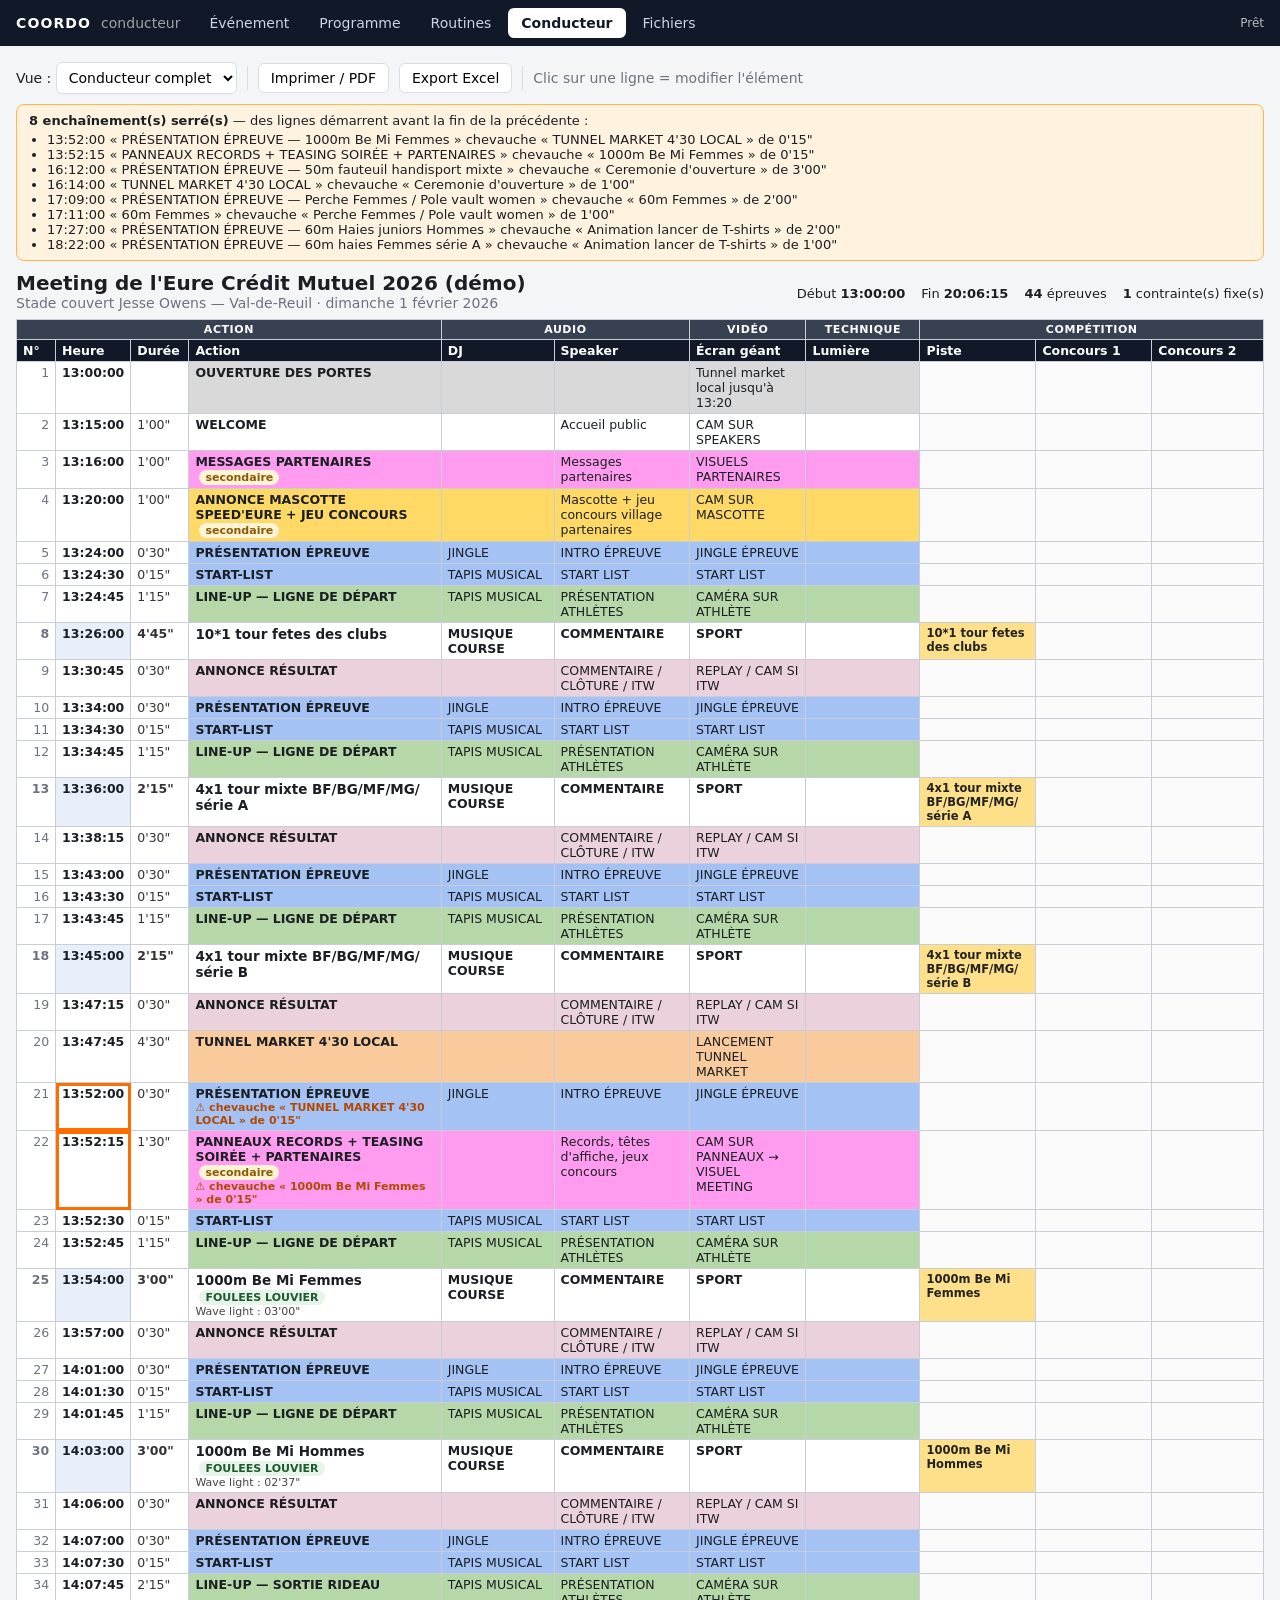
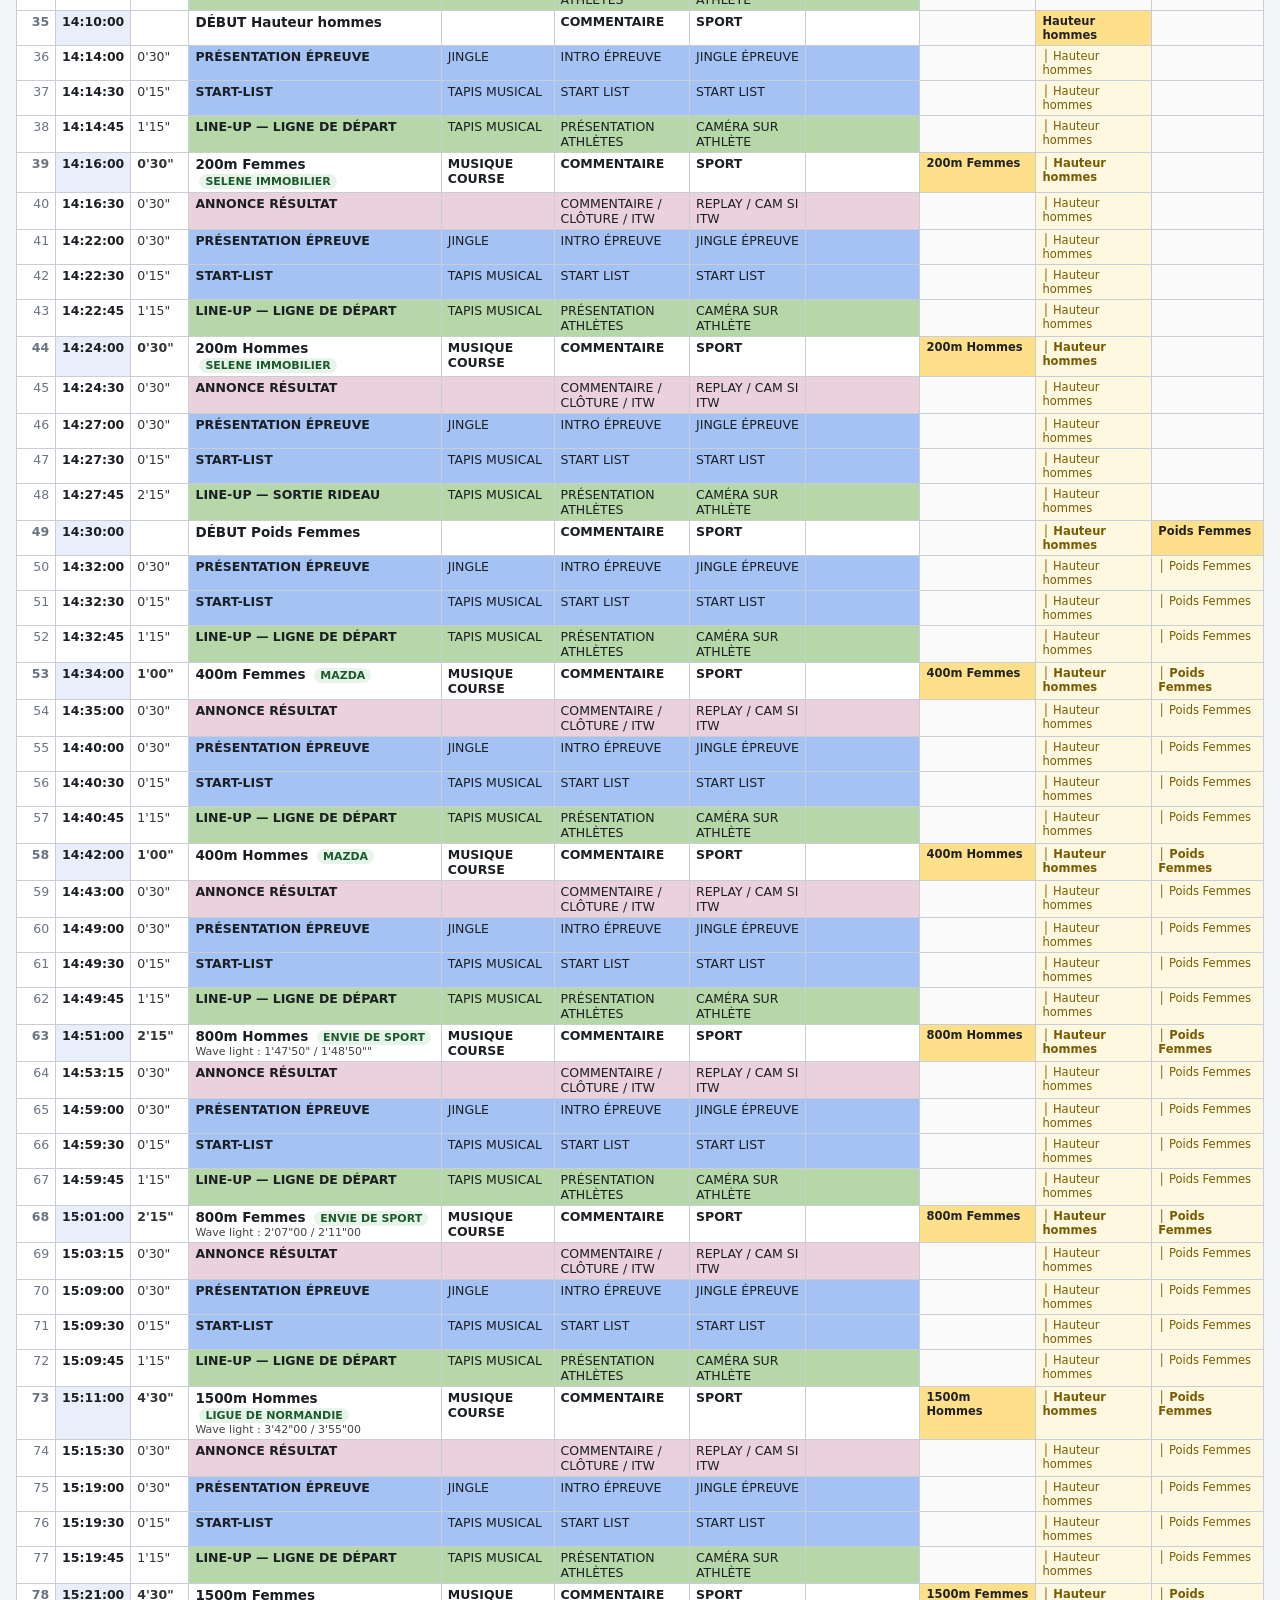
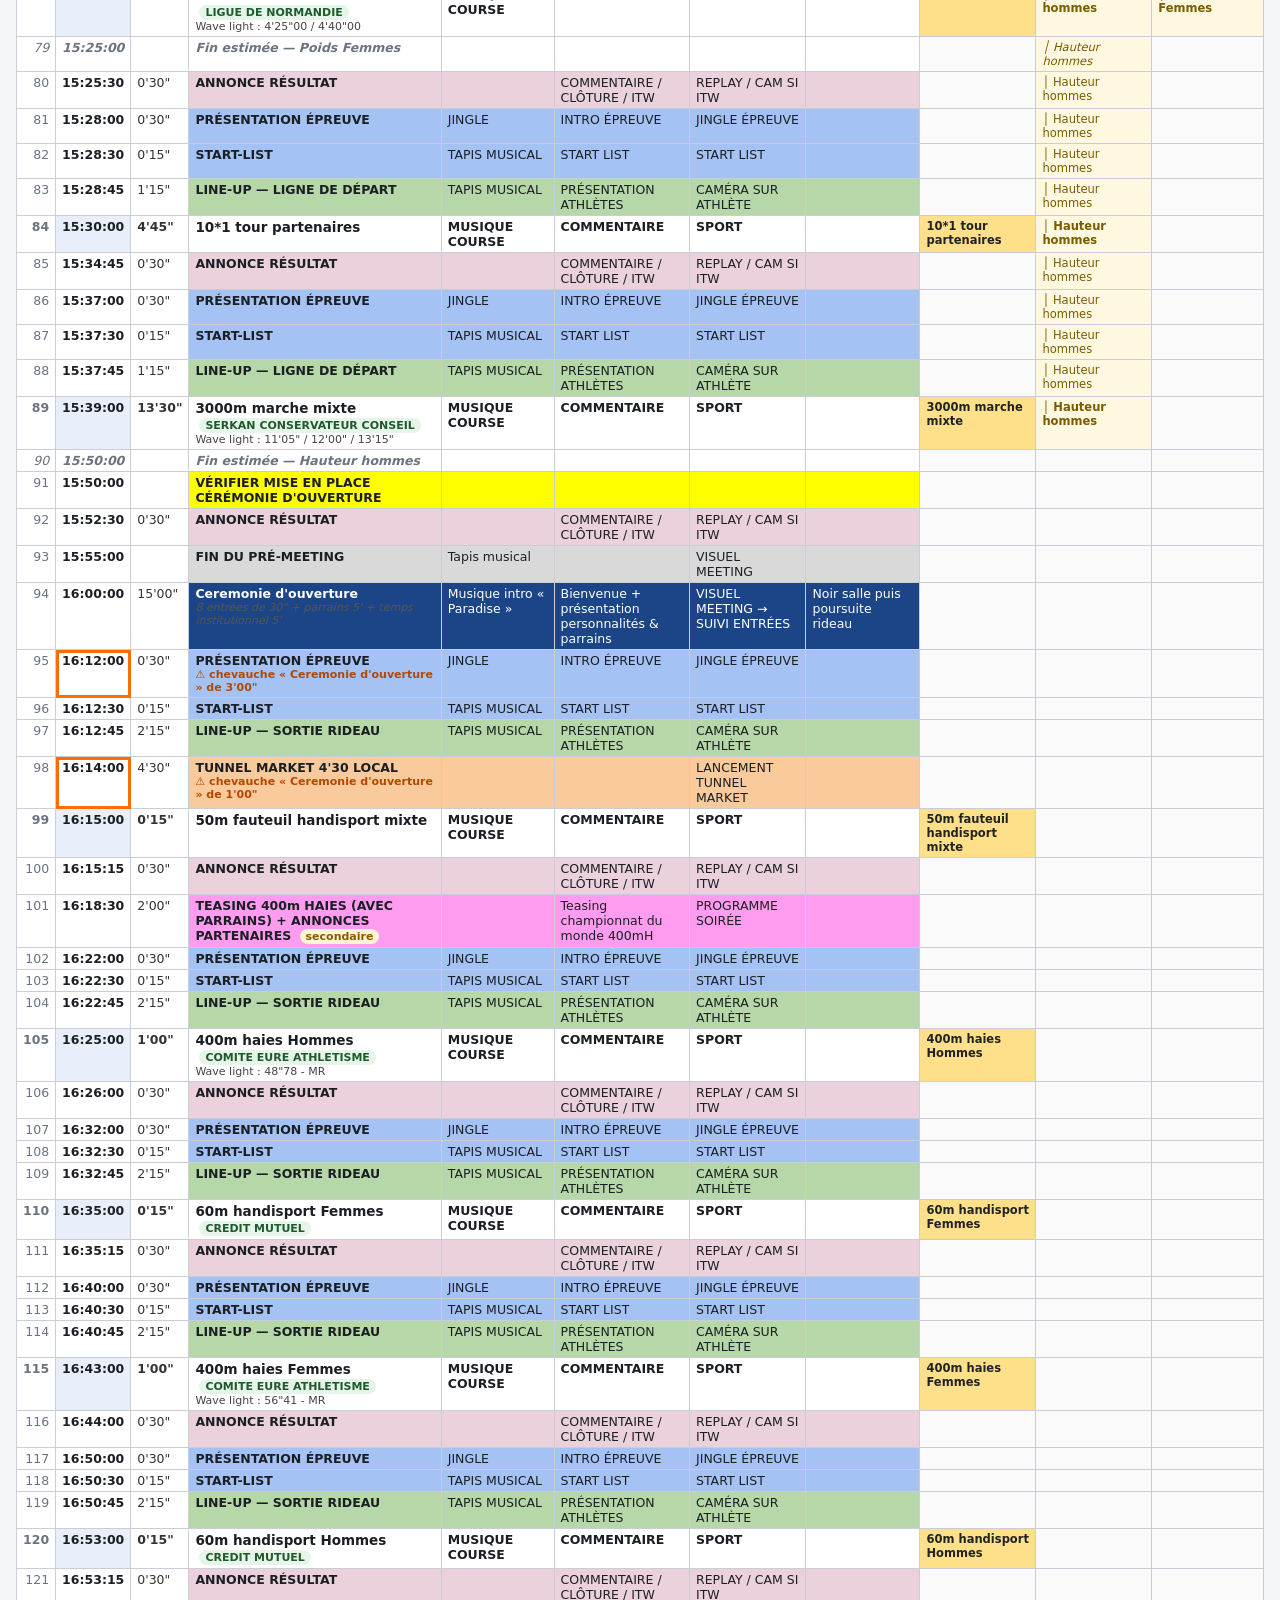
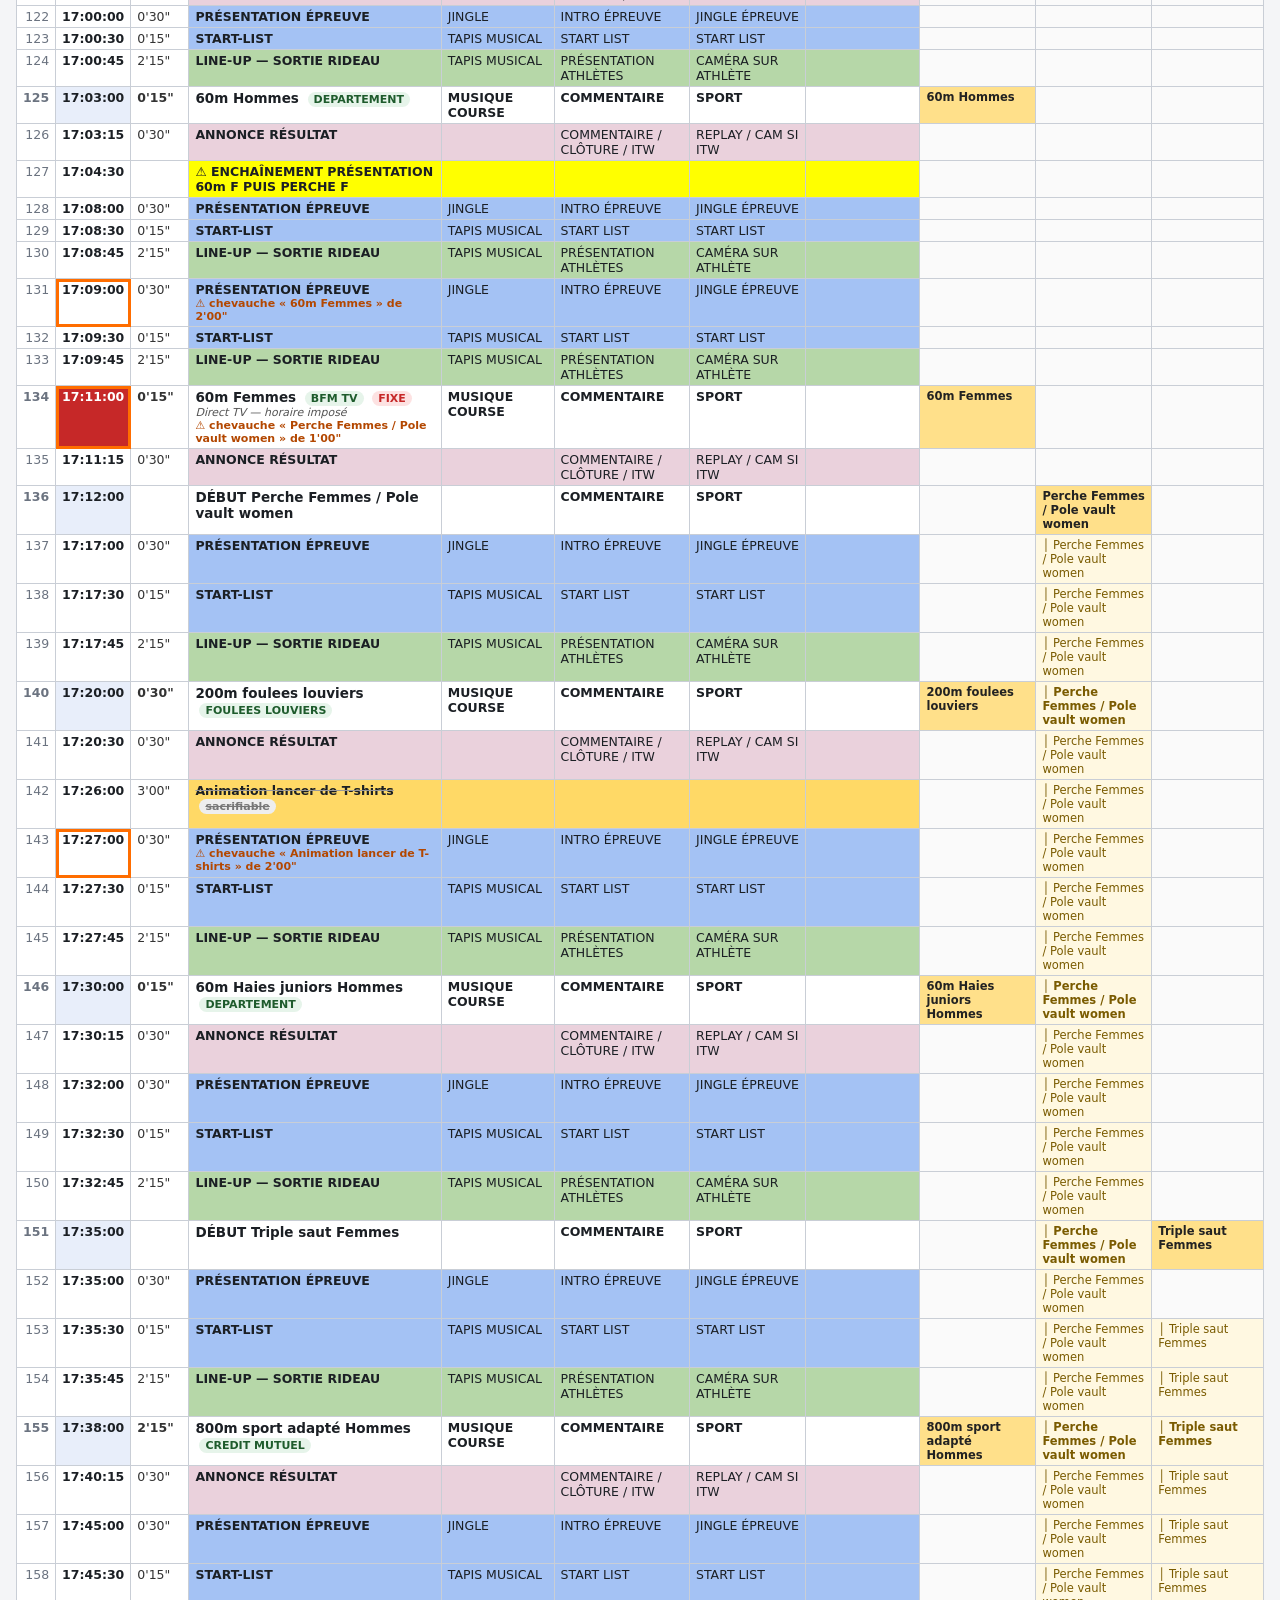
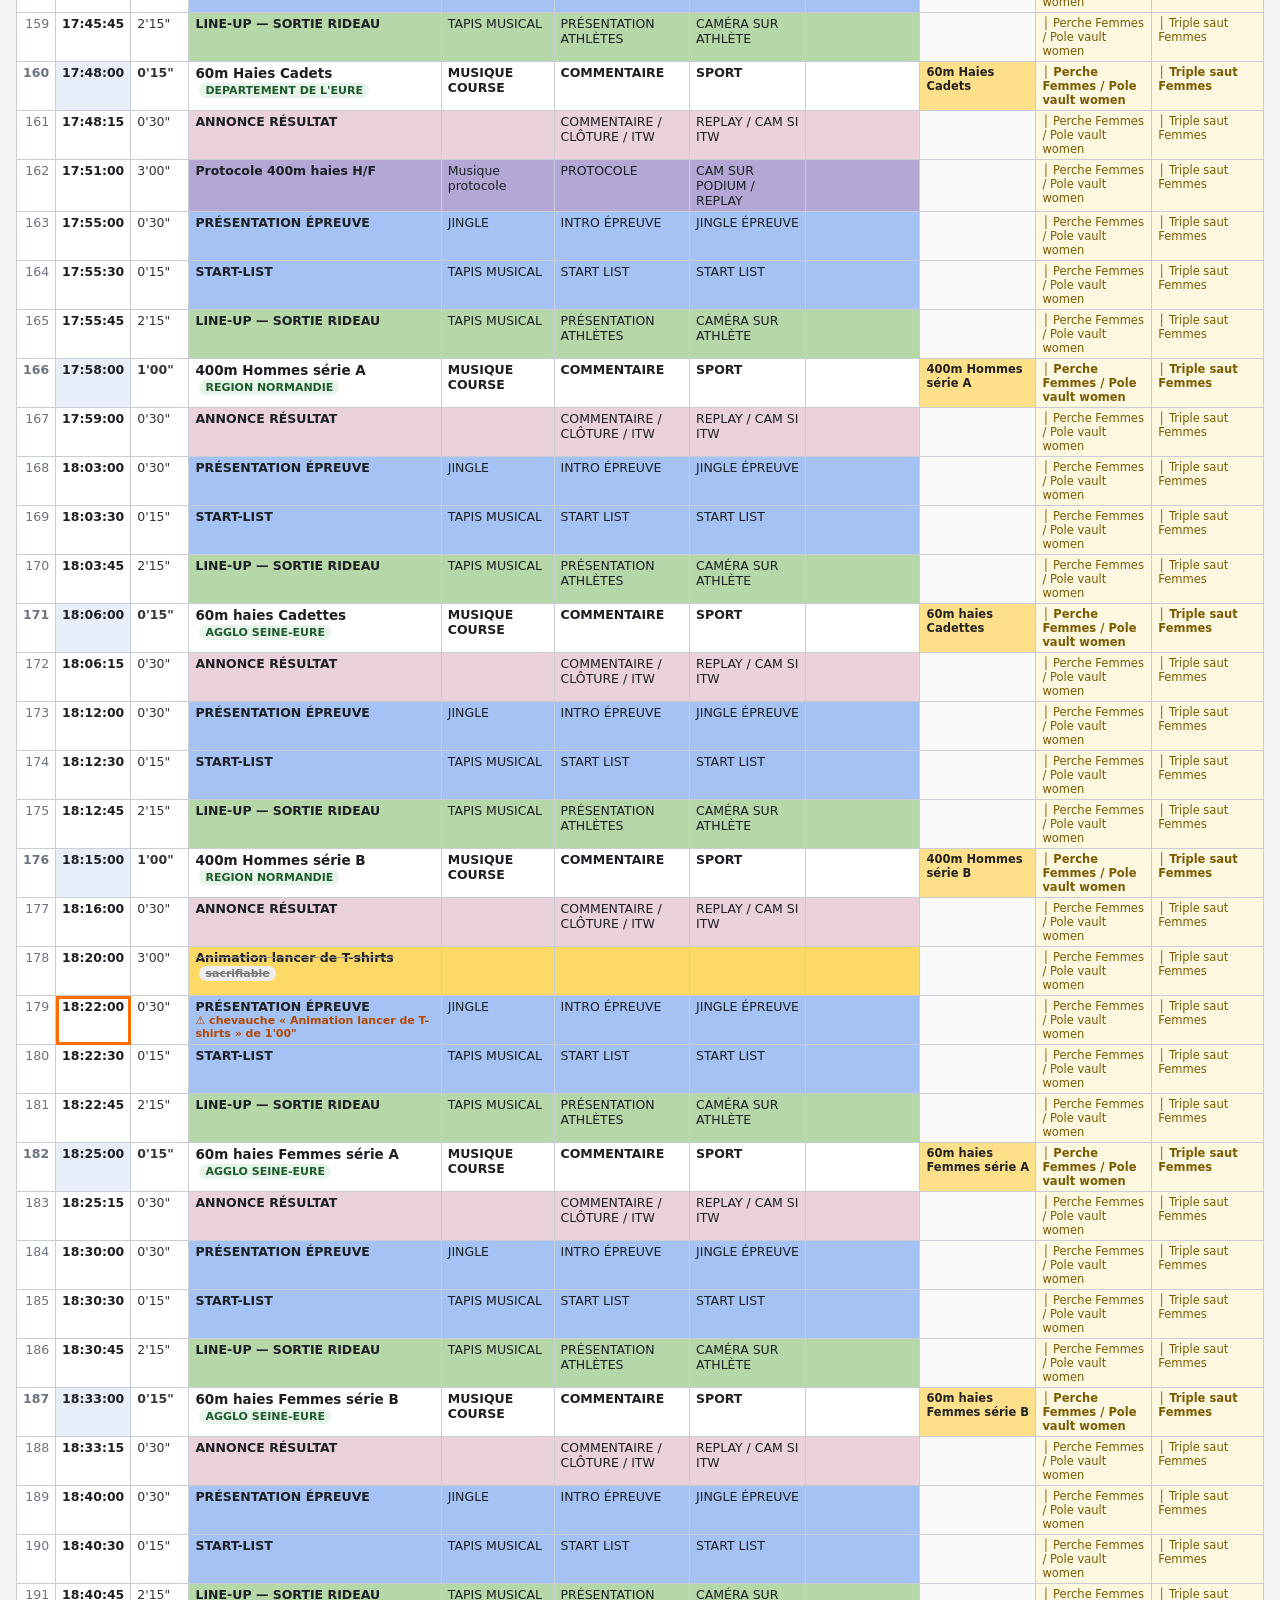
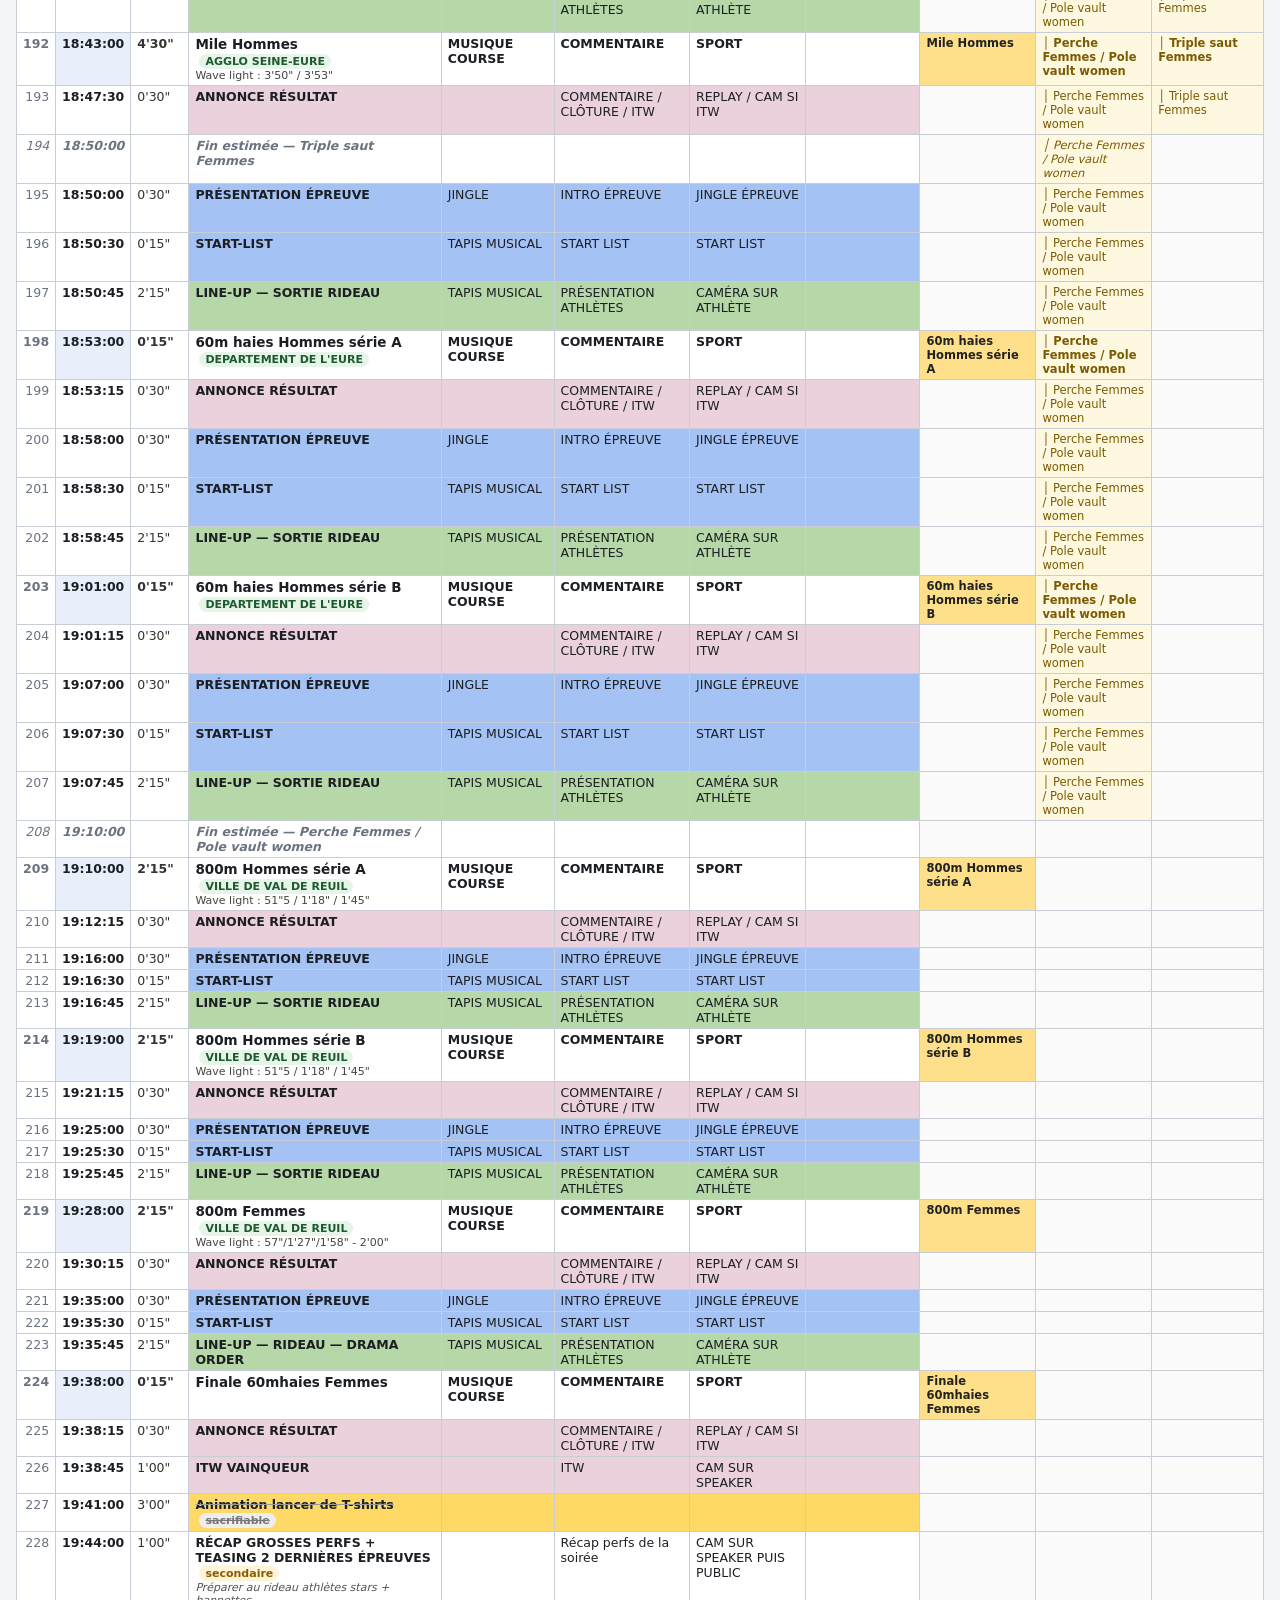
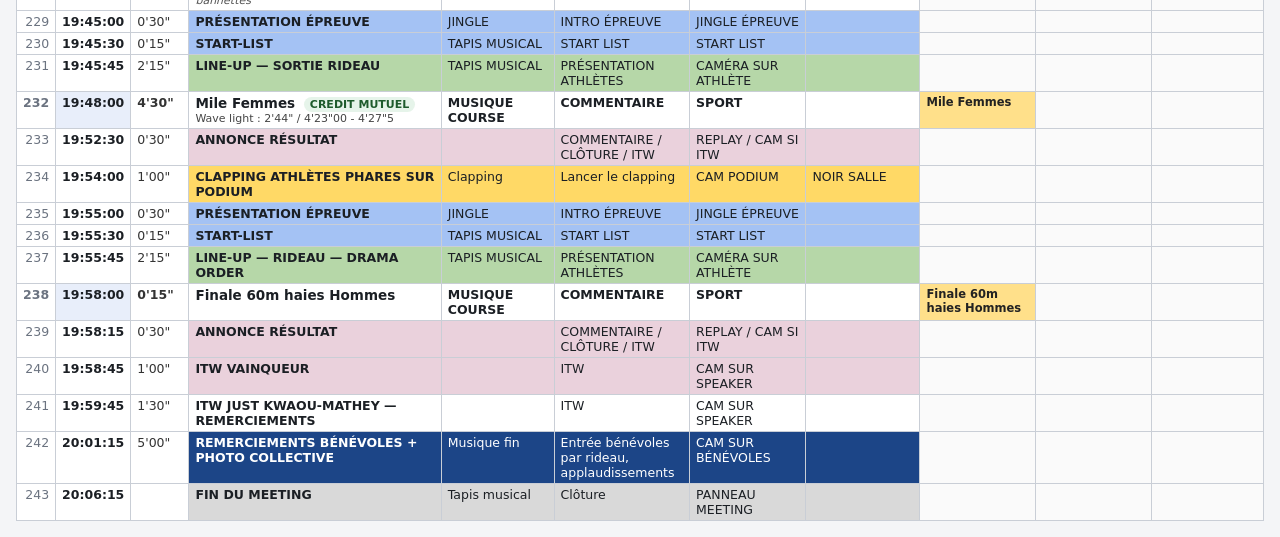
==== index.html @ 7921f2a1 "V1 du module Conducteur : postes, routines, programme, conducteur, vues par poste, impression, expor" ====
<!DOCTYPE html>
<html lang="fr">
<head>
<meta charset="utf-8">
<meta name="viewport" content="width=device-width, initial-scale=1">
<title>Coordo — Conducteur</title>
<link rel="stylesheet" href="css/style.css">
</head>
<body>
<header class="topbar no-print">
  <div class="brand">COORDO <span>conducteur</span></div>
  <nav id="tabs">
    <button data-tab="event">Événement</button>
    <button data-tab="programme">Programme</button>
    <button data-tab="routines">Routines</button>
    <button data-tab="conducteur" class="primary">Conducteur</button>
    <button data-tab="fichiers">Fichiers</button>
  </nav>
  <div class="status" id="status"></div>
</header>

<main id="app"></main>

<div id="modal" class="modal hidden no-print">
  <div class="modal-box">
    <div id="modal-body"></div>
  </div>
</div>

<input type="file" id="file-open" accept=".json,application/json" hidden>

<script src="js/demo.js"></script>
<script src="js/app.js"></script>
</body>
</html>
---- css/style.css ----
:root{
  --bg:#f4f5f7; --panel:#fff; --ink:#1b1f24; --muted:#6b7380; --line:#d9dde3;
  --accent:#1c4587; --accent2:#e8eefa; --danger:#c62828; --warn:#fff3c4; --ok:#2e7d32;
  /* couleurs de lignes reprises du conducteur Meeting de l'Eure */
  --c-presentation:#a4c2f4; --c-lineup:#b6d7a8; --c-resultat:#ead1dc;
  --c-partenaires:#ff9cf0; --c-ceremonie:#1c4587; --c-alerte:#ffff00;
  --c-tunnel:#f9cb9c; --c-technique:#d9d9d9; --c-protocole:#b4a7d6; --c-animation:#ffd966;
}
*{box-sizing:border-box}
body{margin:0;font-family:system-ui,-apple-system,"Segoe UI",Roboto,Arial,sans-serif;background:var(--bg);color:var(--ink);font-size:14px}
button,input,select,textarea{font:inherit}
.topbar{position:sticky;top:0;z-index:20;display:flex;align-items:center;gap:16px;padding:8px 16px;background:#111827;color:#fff}
.brand{font-weight:800;letter-spacing:.08em}
.brand span{font-weight:400;opacity:.6;letter-spacing:0;margin-left:4px}
#tabs{display:flex;gap:4px;flex-wrap:wrap}
#tabs button{background:transparent;border:1px solid transparent;color:#cbd5e1;padding:6px 12px;border-radius:6px;cursor:pointer}
#tabs button:hover{color:#fff;background:#1f2937}
#tabs button.active{background:#fff;color:#111827;font-weight:600}
.status{margin-left:auto;font-size:12px;opacity:.7}
main{padding:16px;max-width:1700px;margin:0 auto}
.panel{background:var(--panel);border:1px solid var(--line);border-radius:10px;padding:16px;margin-bottom:16px}
.panel h2{margin:0 0 12px;font-size:17px}
.panel h3{margin:16px 0 8px;font-size:15px}
.hint{color:var(--muted);font-size:13px;margin:4px 0 12px}
.row{display:flex;gap:12px;flex-wrap:wrap;align-items:flex-end}
label.f{display:flex;flex-direction:column;gap:4px;font-size:12px;color:var(--muted)}
label.f input,label.f select,label.f textarea{color:var(--ink)}
input[type=text],input:not([type]),select,textarea{border:1px solid var(--line);border-radius:6px;padding:6px 8px;background:#fff}
textarea{width:100%;min-height:140px;font-family:ui-monospace,Consolas,monospace;font-size:12px}
.btn{border:1px solid var(--line);background:#fff;border-radius:6px;padding:6px 12px;cursor:pointer}
.btn:hover{background:var(--accent2)}
.btn.primary{background:var(--accent);border-color:var(--accent);color:#fff}
.btn.primary:hover{filter:brightness(1.15)}
.btn.danger{color:var(--danger)}
.btn.small{padding:2px 8px;font-size:12px}
.btn.icon{padding:2px 7px}
table.grid{border-collapse:collapse;width:100%}
table.grid th,table.grid td{border:1px solid var(--line);padding:4px 6px;text-align:left;vertical-align:top}
table.grid th{background:#eef1f5;font-size:12px;position:sticky;top:0}
.w-time{width:86px}.w-dur{width:64px}
.tag{display:inline-block;font-size:11px;padding:1px 6px;border-radius:10px;background:#eef1f5;color:#334;margin-left:4px;white-space:nowrap}
.tag.fixe{background:#fde2e2;color:var(--danger);font-weight:700}
.tag.sec{background:#fff4d6;color:#8a5a00}
.tag.sac{background:#eee;color:#777;text-decoration:line-through}
.tag.naming{background:#e6f4ea;color:#1e5b2c}
.muted{color:var(--muted)}

/* ---------- Conducteur ---------- */
.toolbar{display:flex;gap:10px;flex-wrap:wrap;align-items:center;margin-bottom:10px}
.toolbar .sep{width:1px;height:24px;background:var(--line)}
.cond-head{display:flex;justify-content:space-between;align-items:flex-end;margin-bottom:8px}
.cond-head h1{margin:0;font-size:20px}
.cond-head .sub{color:var(--muted)}
table.cond{border-collapse:collapse;width:100%;background:#fff;font-size:12.5px}
table.cond th,table.cond td{border:1px solid #c9ced6;padding:3px 6px;vertical-align:top}
table.cond thead th{background:#111827;color:#fff;font-weight:600;position:sticky;top:46px;z-index:5;text-align:left}
table.cond thead tr.groups th{background:#374151;font-size:11px;text-transform:uppercase;letter-spacing:.05em;text-align:center}
table.cond td.n{color:var(--muted);text-align:right;width:34px}
table.cond td.t{font-variant-numeric:tabular-nums;font-weight:600;white-space:nowrap;width:70px}
table.cond td.d{font-variant-numeric:tabular-nums;white-space:nowrap;width:52px;color:#333}
table.cond td.a{min-width:220px;font-weight:600}
table.cond td.cue{min-width:110px}
table.cond td.zone{min-width:110px;font-size:11.5px;background:#fafafa}
table.cond td.zone.on{background:#fff8e1;color:#7a5b00}
table.cond td.zone.start{background:#ffe08a;font-weight:700;color:#222}
tr.k-presentation td.a,tr.k-presentation td.cue{background:var(--c-presentation)}
tr.k-startlist td.a,tr.k-startlist td.cue{background:var(--c-presentation)}
tr.k-lineup td.a,tr.k-lineup td.cue{background:var(--c-lineup)}
tr.k-resultat td.a,tr.k-resultat td.cue{background:var(--c-resultat)}
tr.k-main td{font-weight:700}
tr.k-main td.a{font-size:13.5px;background:#fff}
tr.k-main td.t{background:#e8eefa}
tr.k-partenaires td.a,tr.k-partenaires td.cue{background:var(--c-partenaires)}
tr.k-animation td.a,tr.k-animation td.cue{background:var(--c-animation)}
tr.k-ceremonie td.a,tr.k-ceremonie td.cue{background:var(--c-ceremonie);color:#fff}
tr.k-protocole td.a,tr.k-protocole td.cue{background:var(--c-protocole)}
tr.k-tunnel td.a,tr.k-tunnel td.cue{background:var(--c-tunnel)}
tr.k-alerte td.a,tr.k-alerte td.cue{background:var(--c-alerte)}
tr.k-technique td.a,tr.k-technique td.cue{background:var(--c-technique)}
tr.k-info td{color:var(--muted);font-style:italic;font-weight:400}
tr.k-autre td.a{background:#fff}
tr.fixe td.t{background:#c62828 !important;color:#fff}
tr.clash td.t{outline:3px solid #ff6d00;outline-offset:-3px}
.clashmsg{display:block;font-size:11px;color:#b34700;font-weight:700}
.wl{display:block;font-weight:400;font-size:11px;color:#444}
.note{display:block;font-weight:400;font-size:11px;color:#555;font-style:italic}
tr.prio-sacrifiable td.a{text-decoration:line-through;text-decoration-color:#999}
tr.dim td{opacity:.35}
.summary{display:flex;gap:16px;flex-wrap:wrap;font-size:13px;margin:6px 0 10px}
.summary b{font-variant-numeric:tabular-nums}
.alertbox{background:#fff3e0;border:1px solid #ffb74d;border-radius:8px;padding:8px 12px;margin-bottom:10px;font-size:13px}
.alertbox ul{margin:4px 0 0 18px;padding:0}

/* ---------- Programme ---------- */
table.prog td{font-size:13px}
table.prog tr.type-bloc td:first-child{border-left:4px solid var(--c-partenaires)}
table.prog tr.type-course td:first-child{border-left:4px solid var(--accent)}
table.prog tr.type-concours td:first-child{border-left:4px solid #e0a800}
table.prog tr:hover td{background:#f7f9fc}
.actions{white-space:nowrap}

/* ---------- Routines ---------- */
.routine{border:1px solid var(--line);border-radius:8px;padding:10px;margin-bottom:14px}
.routine-head{display:flex;gap:8px;align-items:center;margin-bottom:8px}
.routine-head input{font-weight:700;min-width:300px}
.steps td input{width:100%;border:1px solid transparent;padding:3px 4px;background:transparent}
.steps td input:hover,.steps td input:focus{border-color:var(--line);background:#fff}
.steps td.sect{background:#eef1f5;font-weight:700;font-size:12px}

/* ---------- Modale ---------- */
.modal{position:fixed;inset:0;background:rgba(0,0,0,.45);display:flex;align-items:flex-start;justify-content:center;z-index:50;overflow:auto;padding:30px 10px}
.modal.hidden{display:none}
.modal-box{background:#fff;border-radius:12px;padding:18px;width:min(860px,100%)}
.modal-box h2{margin-top:0}
.grid2{display:grid;grid-template-columns:repeat(auto-fill,minmax(190px,1fr));gap:10px}
.cuegrid{display:grid;grid-template-columns:140px 1fr;gap:6px;align-items:center}
.cuegrid input{width:100%}
.modal-foot{display:flex;gap:8px;justify-content:flex-end;margin-top:16px}

/* ---------- Impression ---------- */
.print-only{display:none}
@media print{
  @page{size:A4 landscape;margin:8mm}
  body{background:#fff;font-size:10px}
  .no-print,.topbar,.toolbar,.alertbox{display:none !important}
  .print-only{display:block}
  main{padding:0;max-width:none}
  table.cond{font-size:9.5px}
  table.cond thead th{position:static}
  table.cond tr{page-break-inside:avoid}
  *{-webkit-print-color-adjust:exact;print-color-adjust:exact}
}
.steps td:first-child{min-width:250px}
.steps td select{padding:2px 4px;font-size:12px}
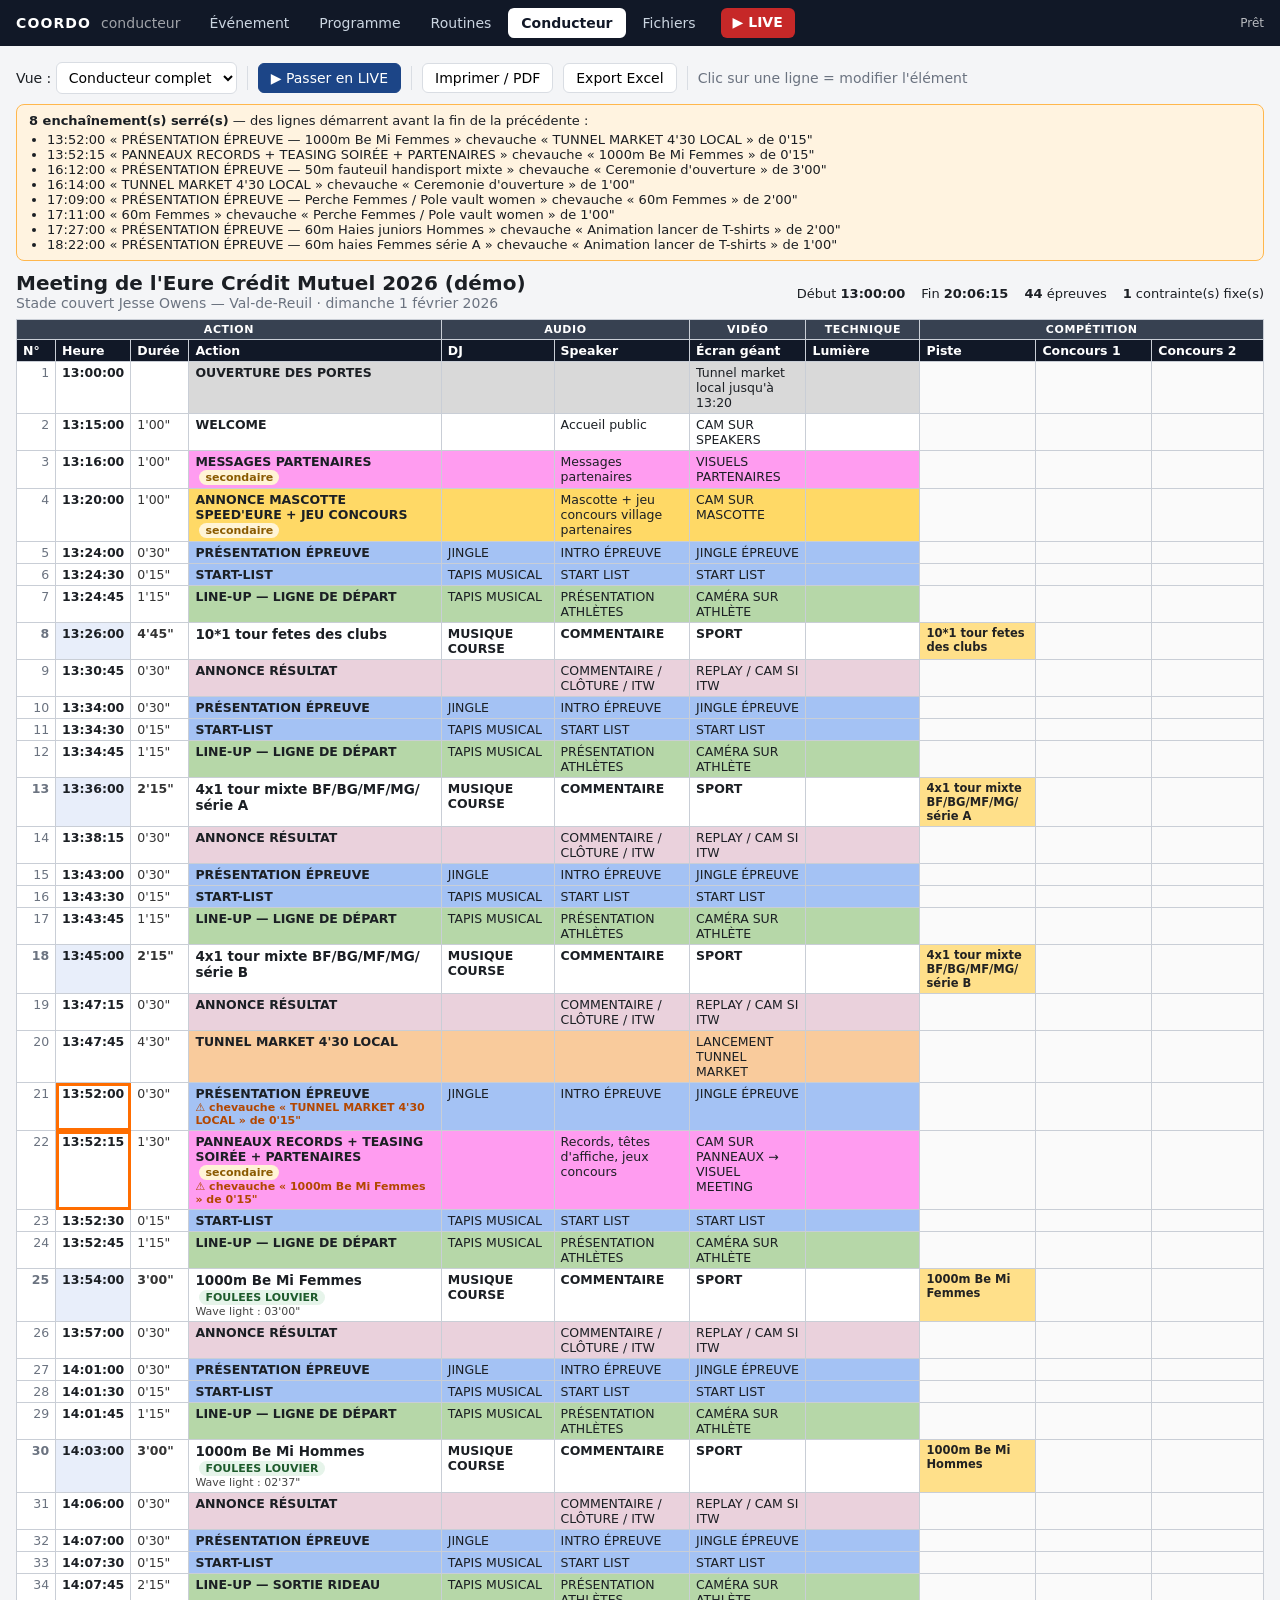
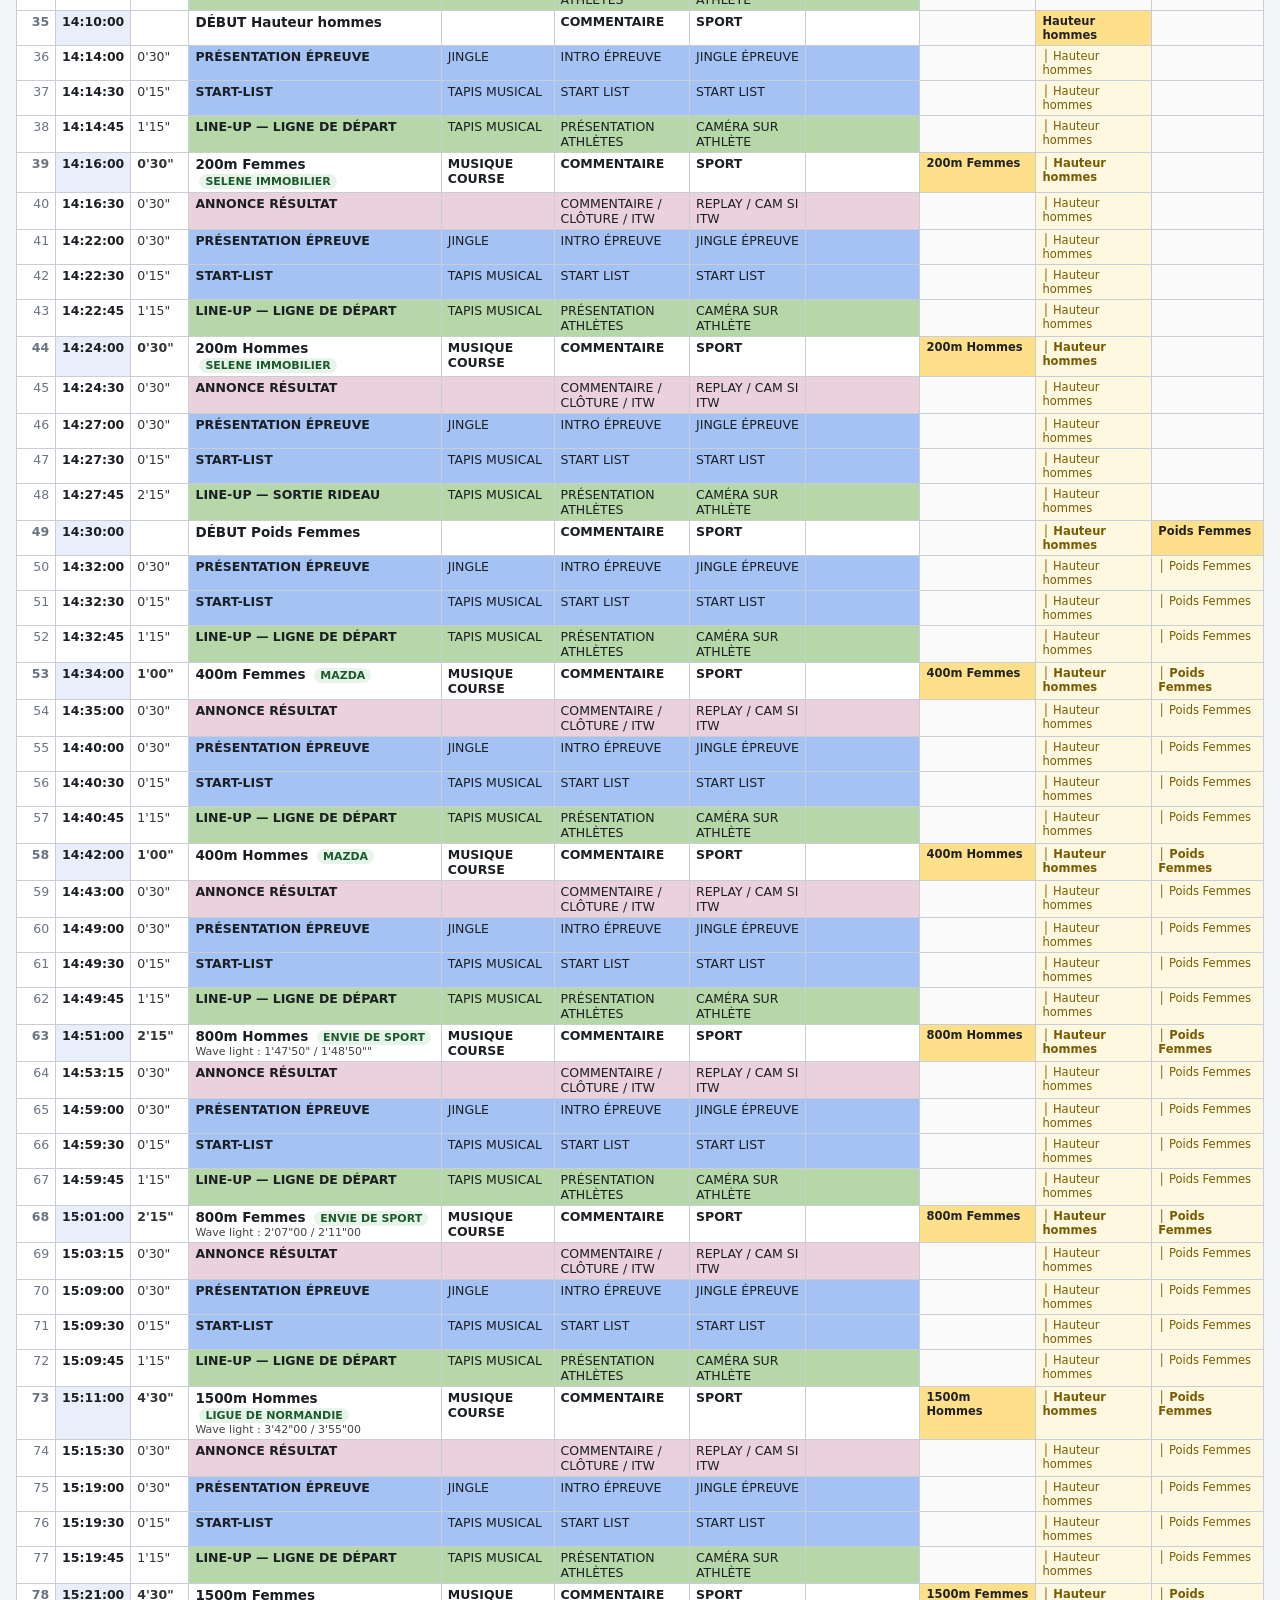
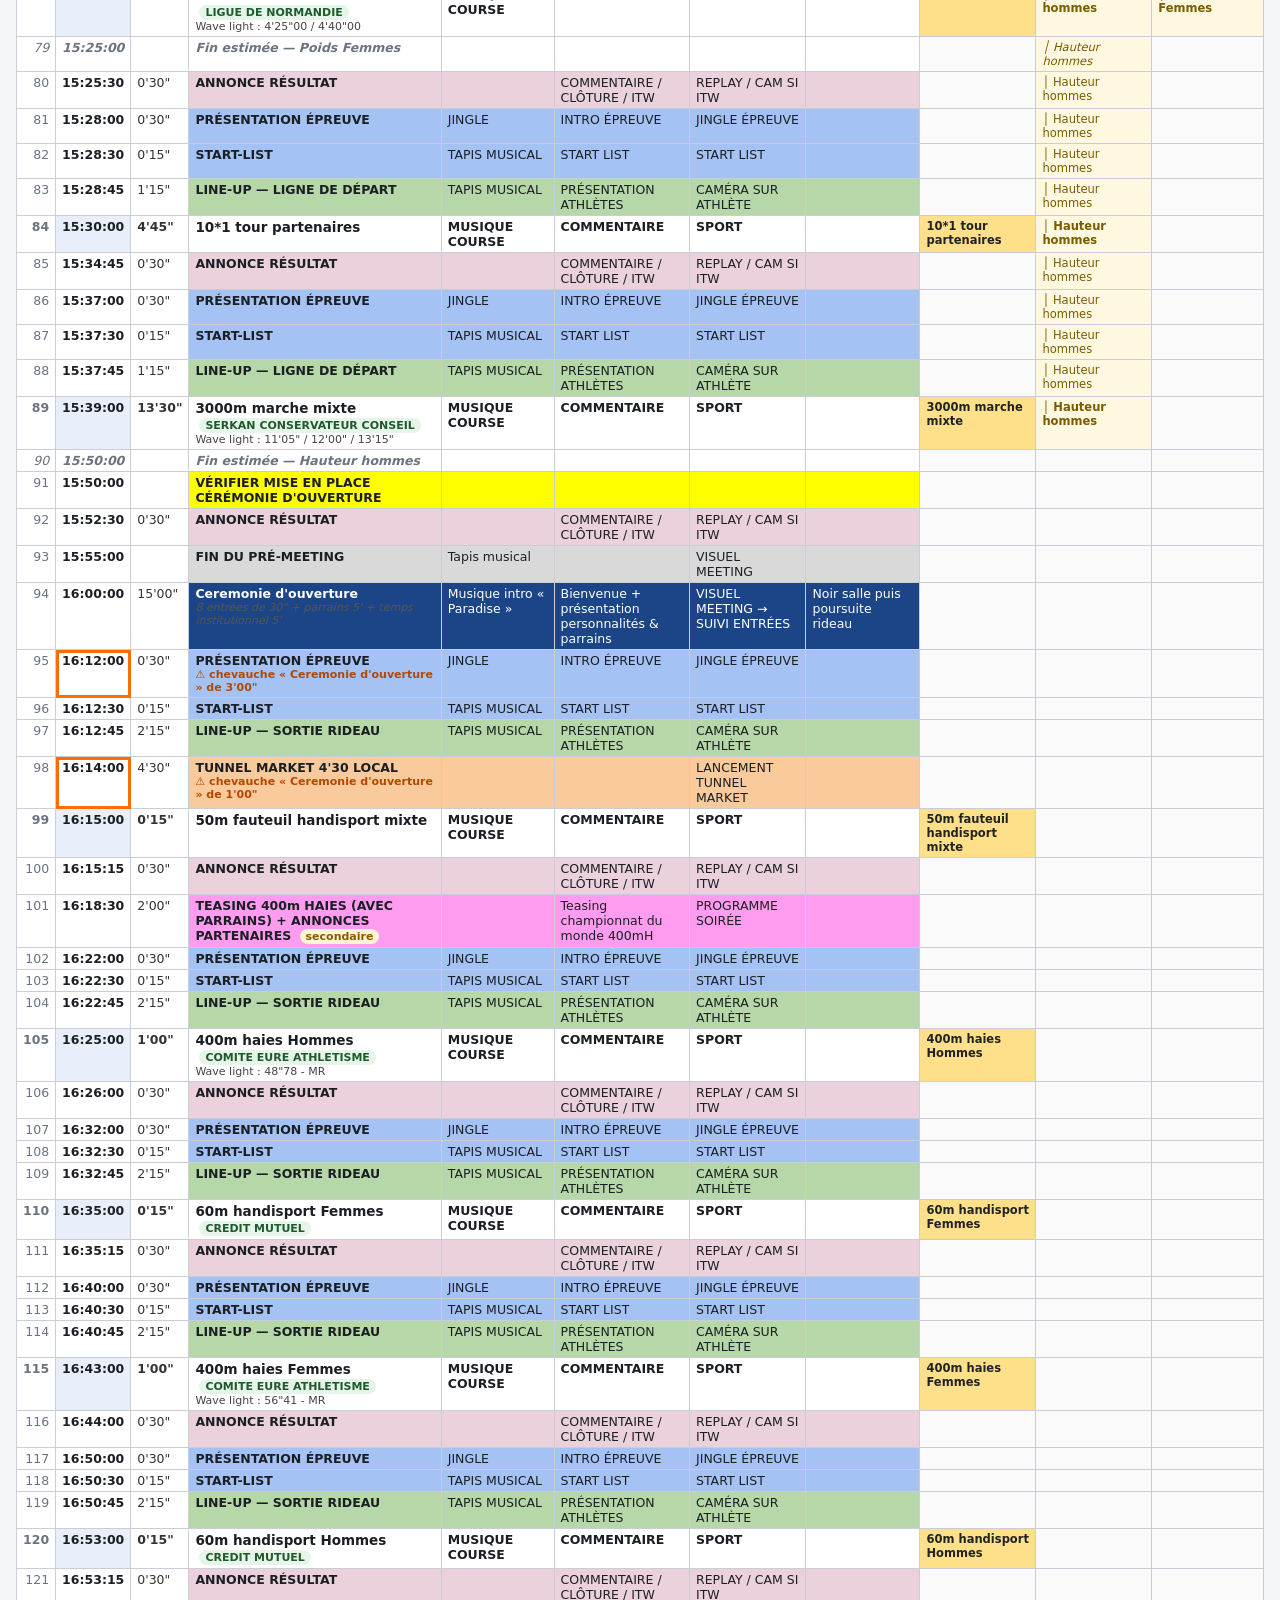
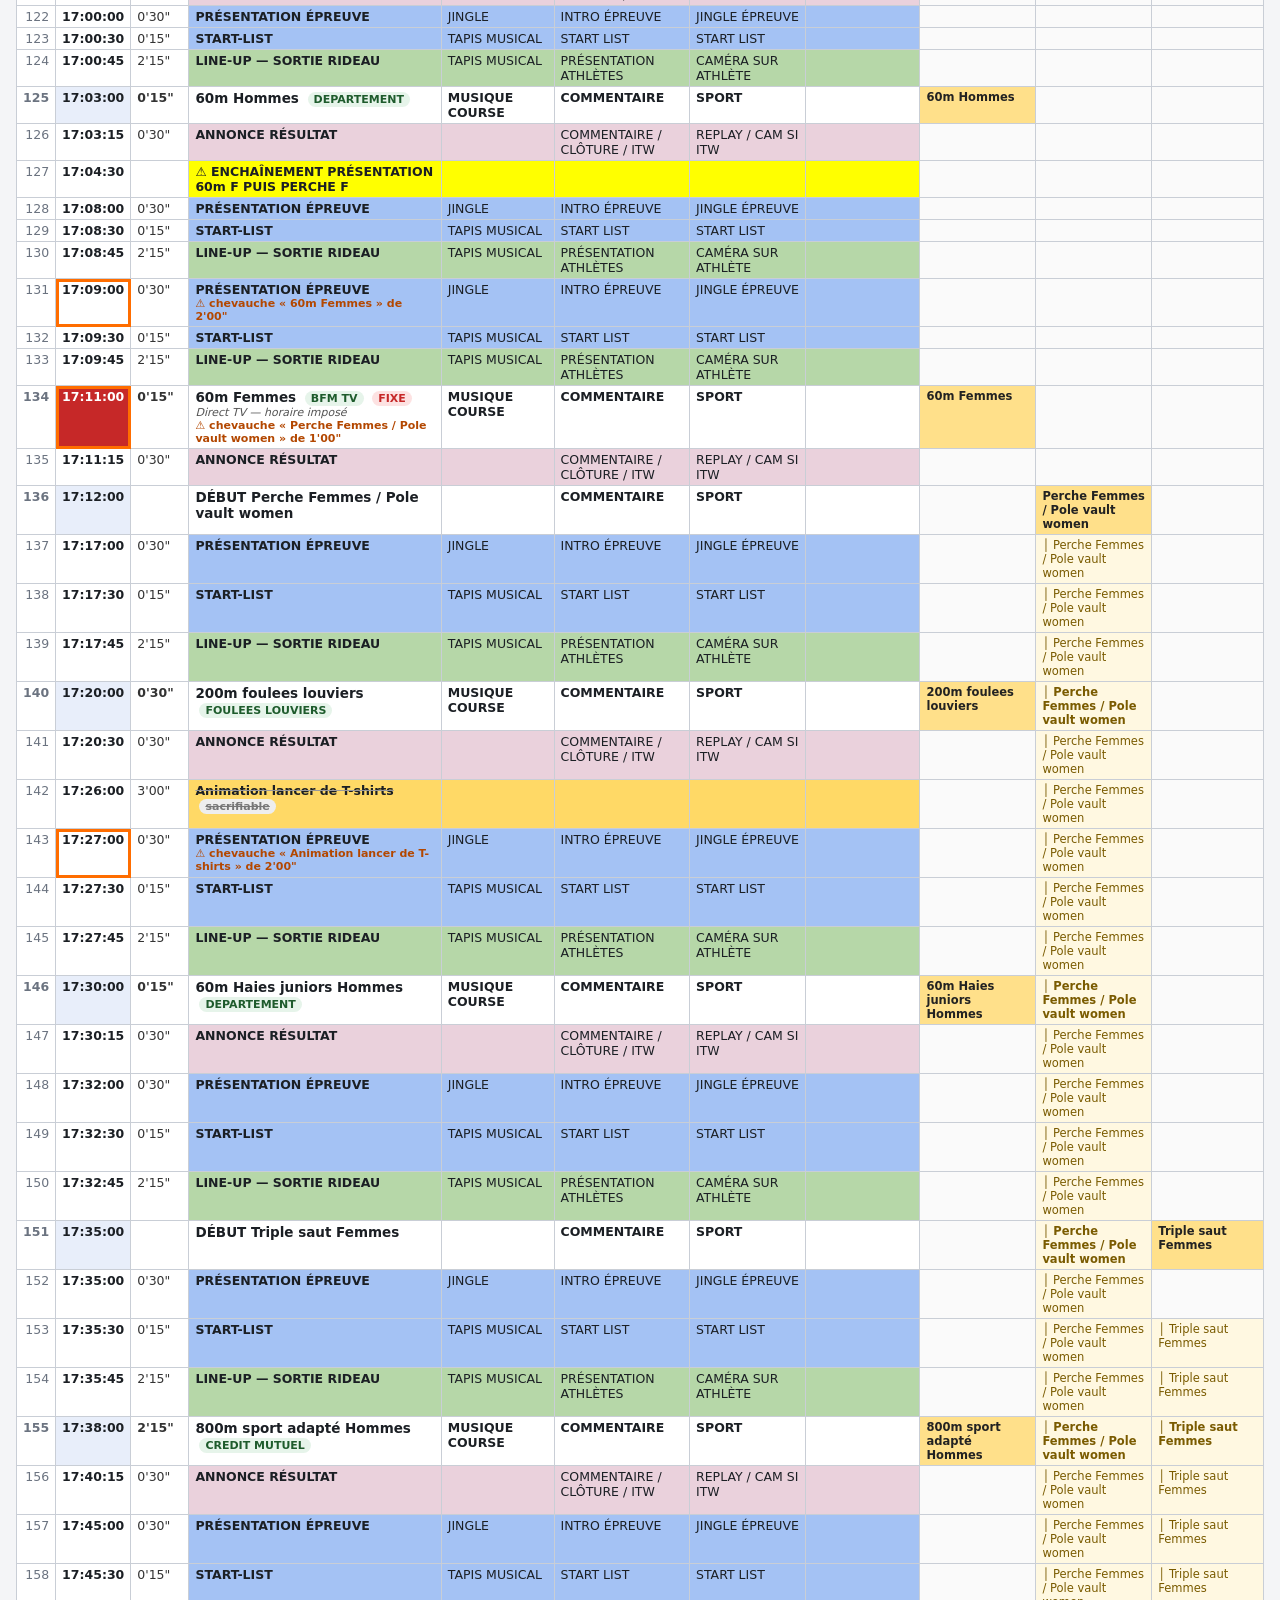
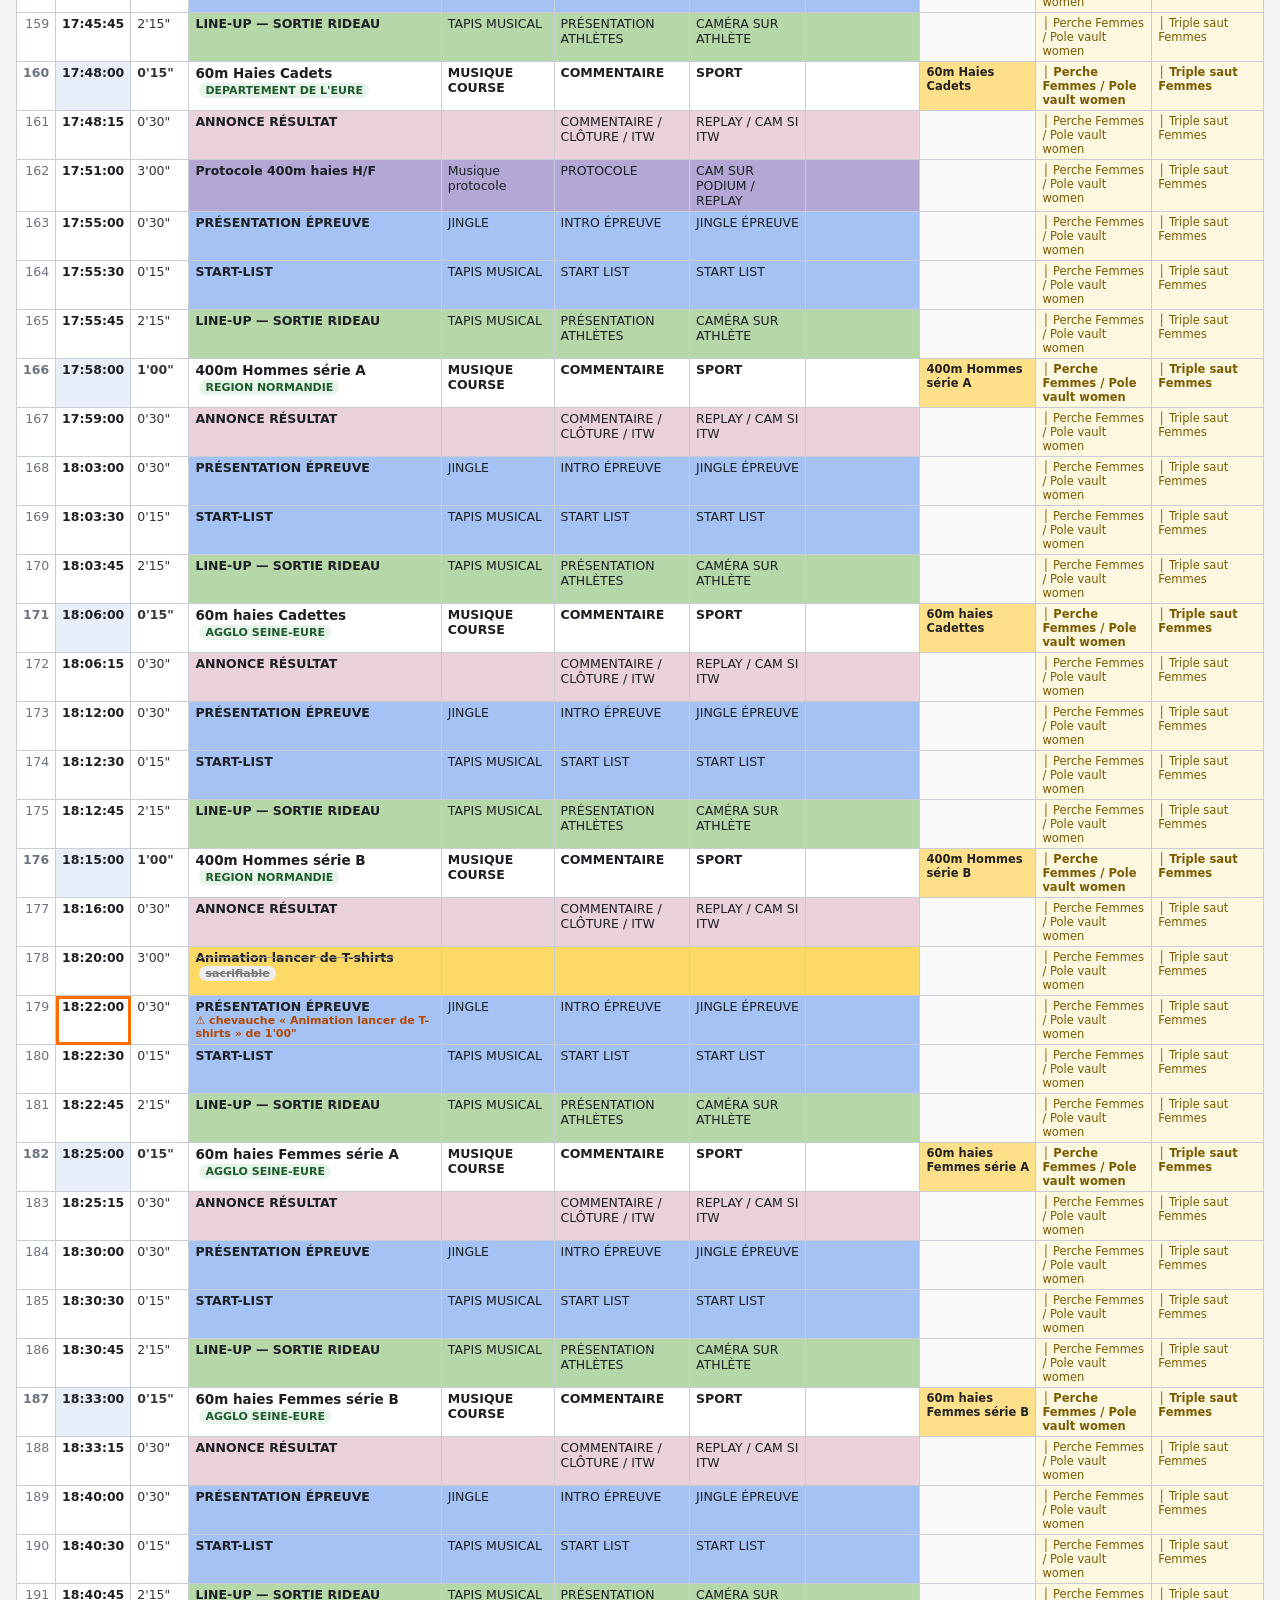
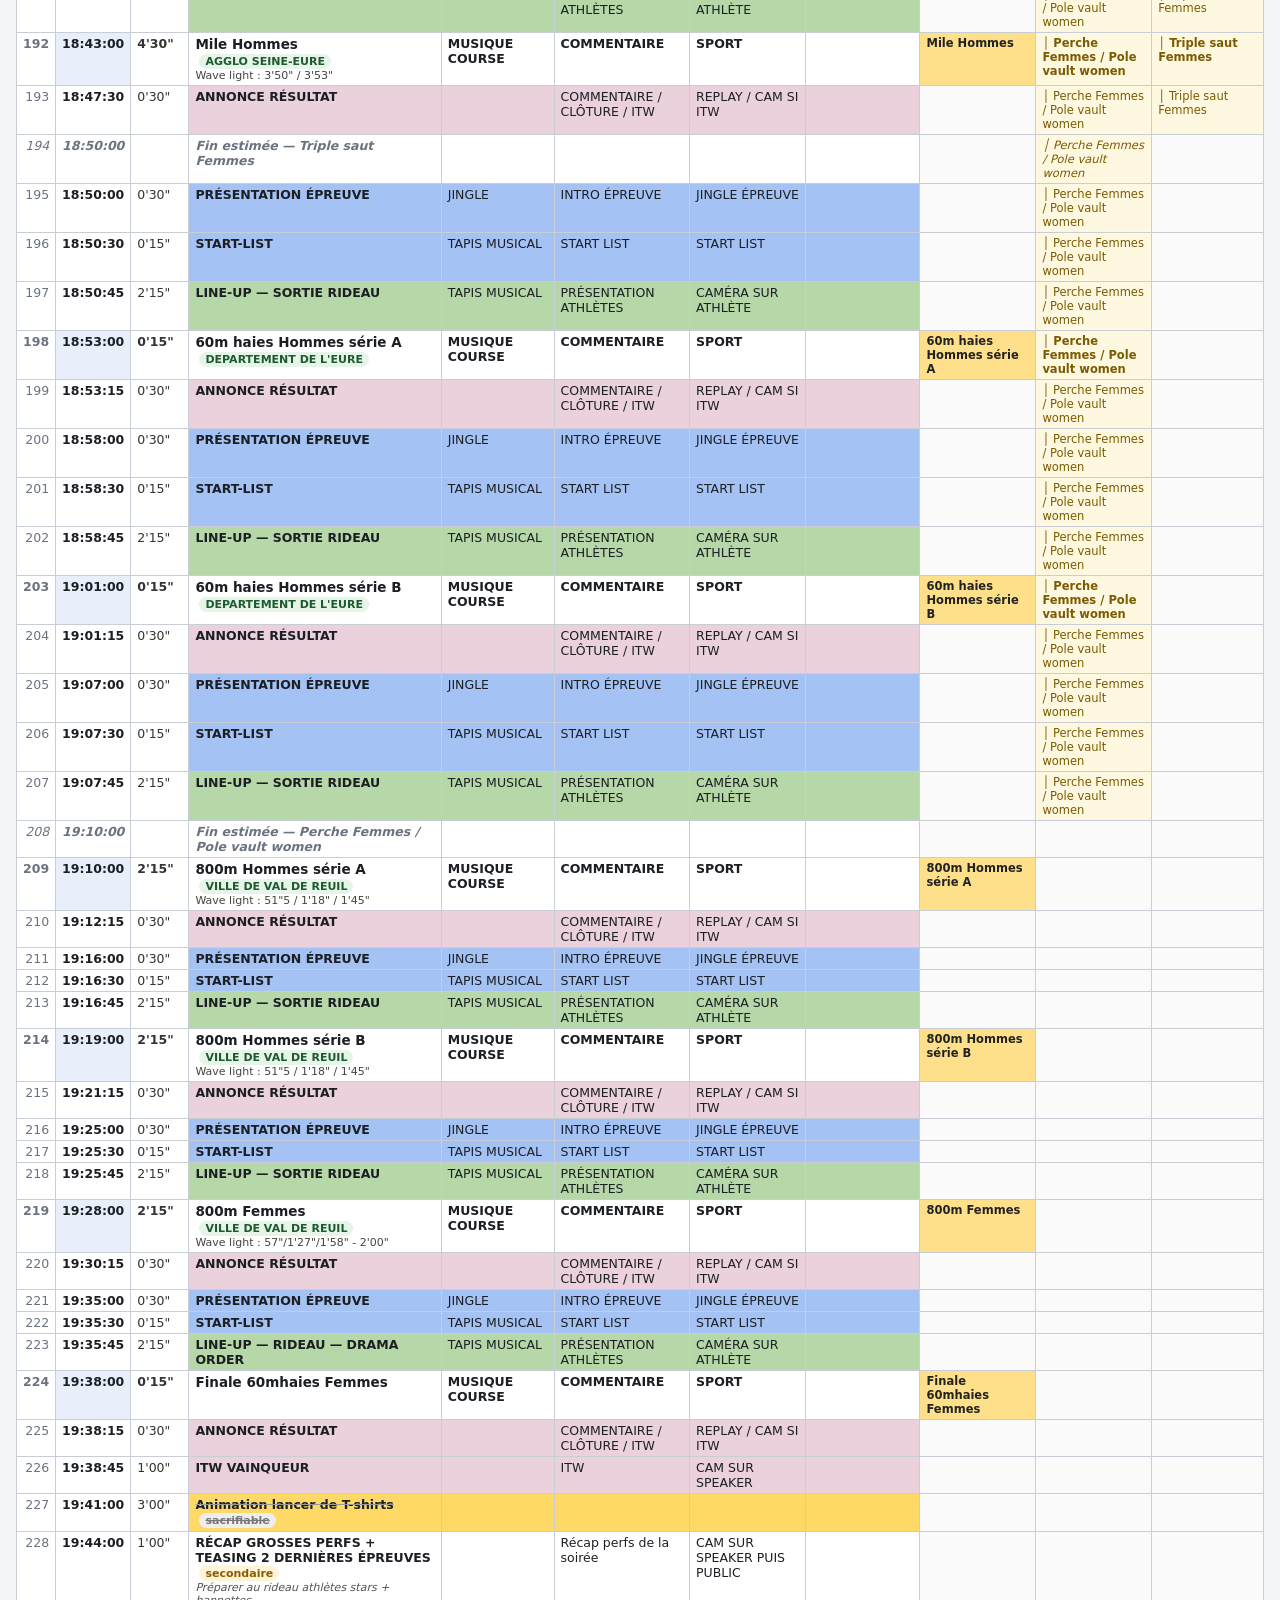
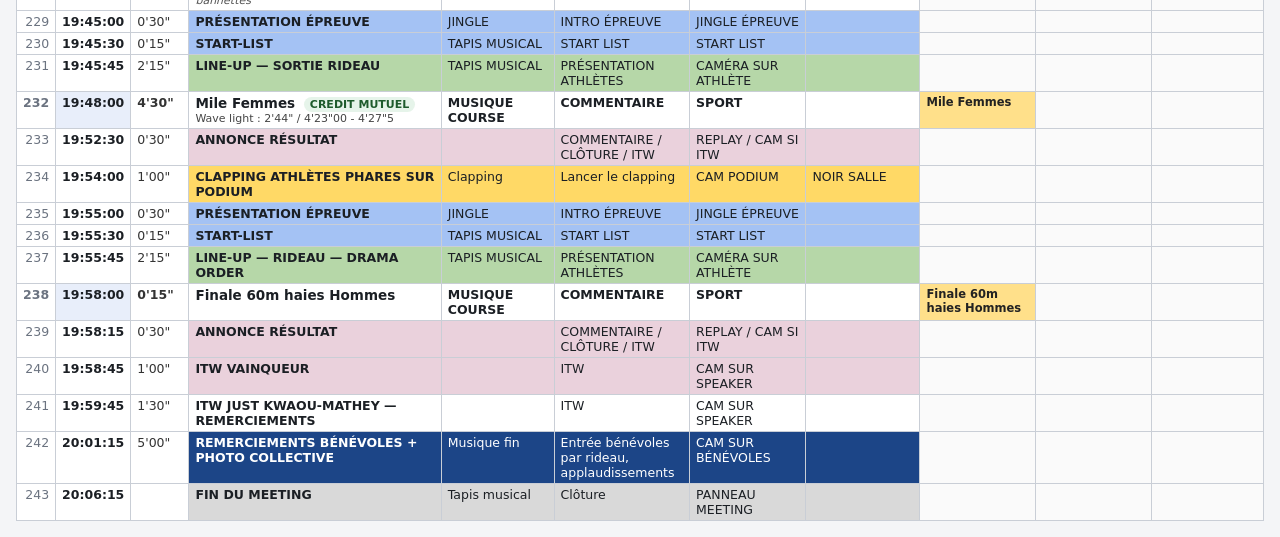
==== commit 9eae07bf: "Module Live : régie (tops, retard projeté, rattrapage avant contraintes fixes, messages, liens/QR) e" ====
--- a/index.html
+++ b/index.html
@@ -15,6 +15,7 @@
     <button data-tab="routines">Routines</button>
     <button data-tab="conducteur" class="primary">Conducteur</button>
     <button data-tab="fichiers">Fichiers</button>
+    <a class="live-link" href="#" data-act="go-live">▶ LIVE</a>
   </nav>
   <div class="status" id="status"></div>
 </header>
--- a/css/style.css
+++ b/css/style.css
@@ -132,3 +132,6 @@
 }
 .steps td:first-child{min-width:250px}
 .steps td select{padding:2px 4px;font-size:12px}
+
+.live-link{margin-left:8px;background:#c62828;color:#fff;text-decoration:none;font-weight:700;padding:6px 12px;border-radius:6px}
+.live-link:hover{filter:brightness(1.15)}
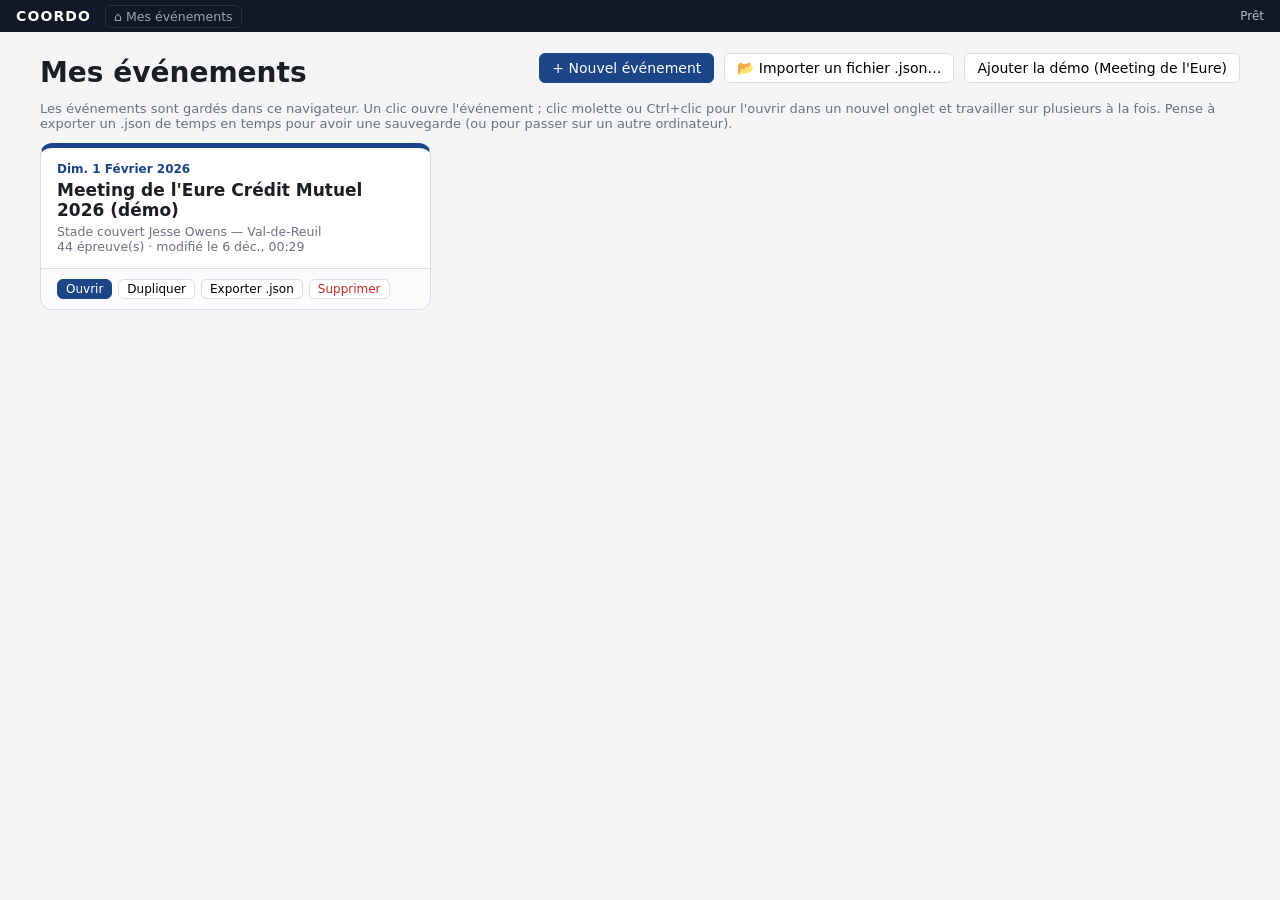
==== commit 31bbe0ec: "Accueil « Mes événements » : plusieurs événements dans le navigateur, un par onglet, duplication, ex" ====
--- a/index.html
+++ b/index.html
@@ -8,7 +8,8 @@
 </head>
 <body>
 <header class="topbar no-print">
-  <div class="brand">COORDO <span>conducteur</span></div>
+  <a class="brand" href="#" data-act="go-home" title="Mes événements">COORDO <span>⌂ Mes événements</span></a>
+  <div class="cur-event" id="cur-event"></div>
   <nav id="tabs">
     <button data-tab="event">Événement</button>
     <button data-tab="programme">Programme</button>
--- a/css/style.css
+++ b/css/style.css
@@ -135,3 +135,22 @@
 
 .live-link{margin-left:8px;background:#c62828;color:#fff;text-decoration:none;font-weight:700;padding:6px 12px;border-radius:6px}
 .live-link:hover{filter:brightness(1.15)}
+
+.brand{color:#fff;text-decoration:none}
+.brand span{border:1px solid #374151;border-radius:6px;padding:3px 8px;margin-left:8px;font-size:12.5px}
+.brand:hover span{background:#1f2937;opacity:1}
+.cur-event{font-weight:700;max-width:280px;white-space:nowrap;overflow:hidden;text-overflow:ellipsis;color:#fde68a}
+body.is-home #tabs{display:none}
+.home{max-width:1200px;margin:0 auto}
+.home-head{display:flex;justify-content:space-between;align-items:center;flex-wrap:wrap;gap:10px}
+.home-head h1{margin:8px 0}
+.cards{display:grid;grid-template-columns:repeat(auto-fill,minmax(300px,1fr));gap:14px}
+.evcard{background:#fff;border:1px solid var(--line);border-radius:12px;display:flex;flex-direction:column;overflow:hidden;border-top:5px solid var(--accent)}
+.evcard:hover{box-shadow:0 4px 16px rgba(0,0,0,.08)}
+.ev-open{display:block;padding:14px 16px;color:inherit;text-decoration:none;flex:1}
+.ev-date{font-size:12px;color:var(--accent);font-weight:700;text-transform:capitalize}
+.ev-name{font-size:17px;font-weight:800;margin:4px 0}
+.ev-meta{font-size:12.5px;color:var(--muted)}
+.ev-actions{display:flex;gap:6px;flex-wrap:wrap;padding:10px 16px;border-top:1px solid var(--line);background:#fafbfc}
+a.btn{text-decoration:none;color:inherit;display:inline-block}
+a.btn.primary{color:#fff}
